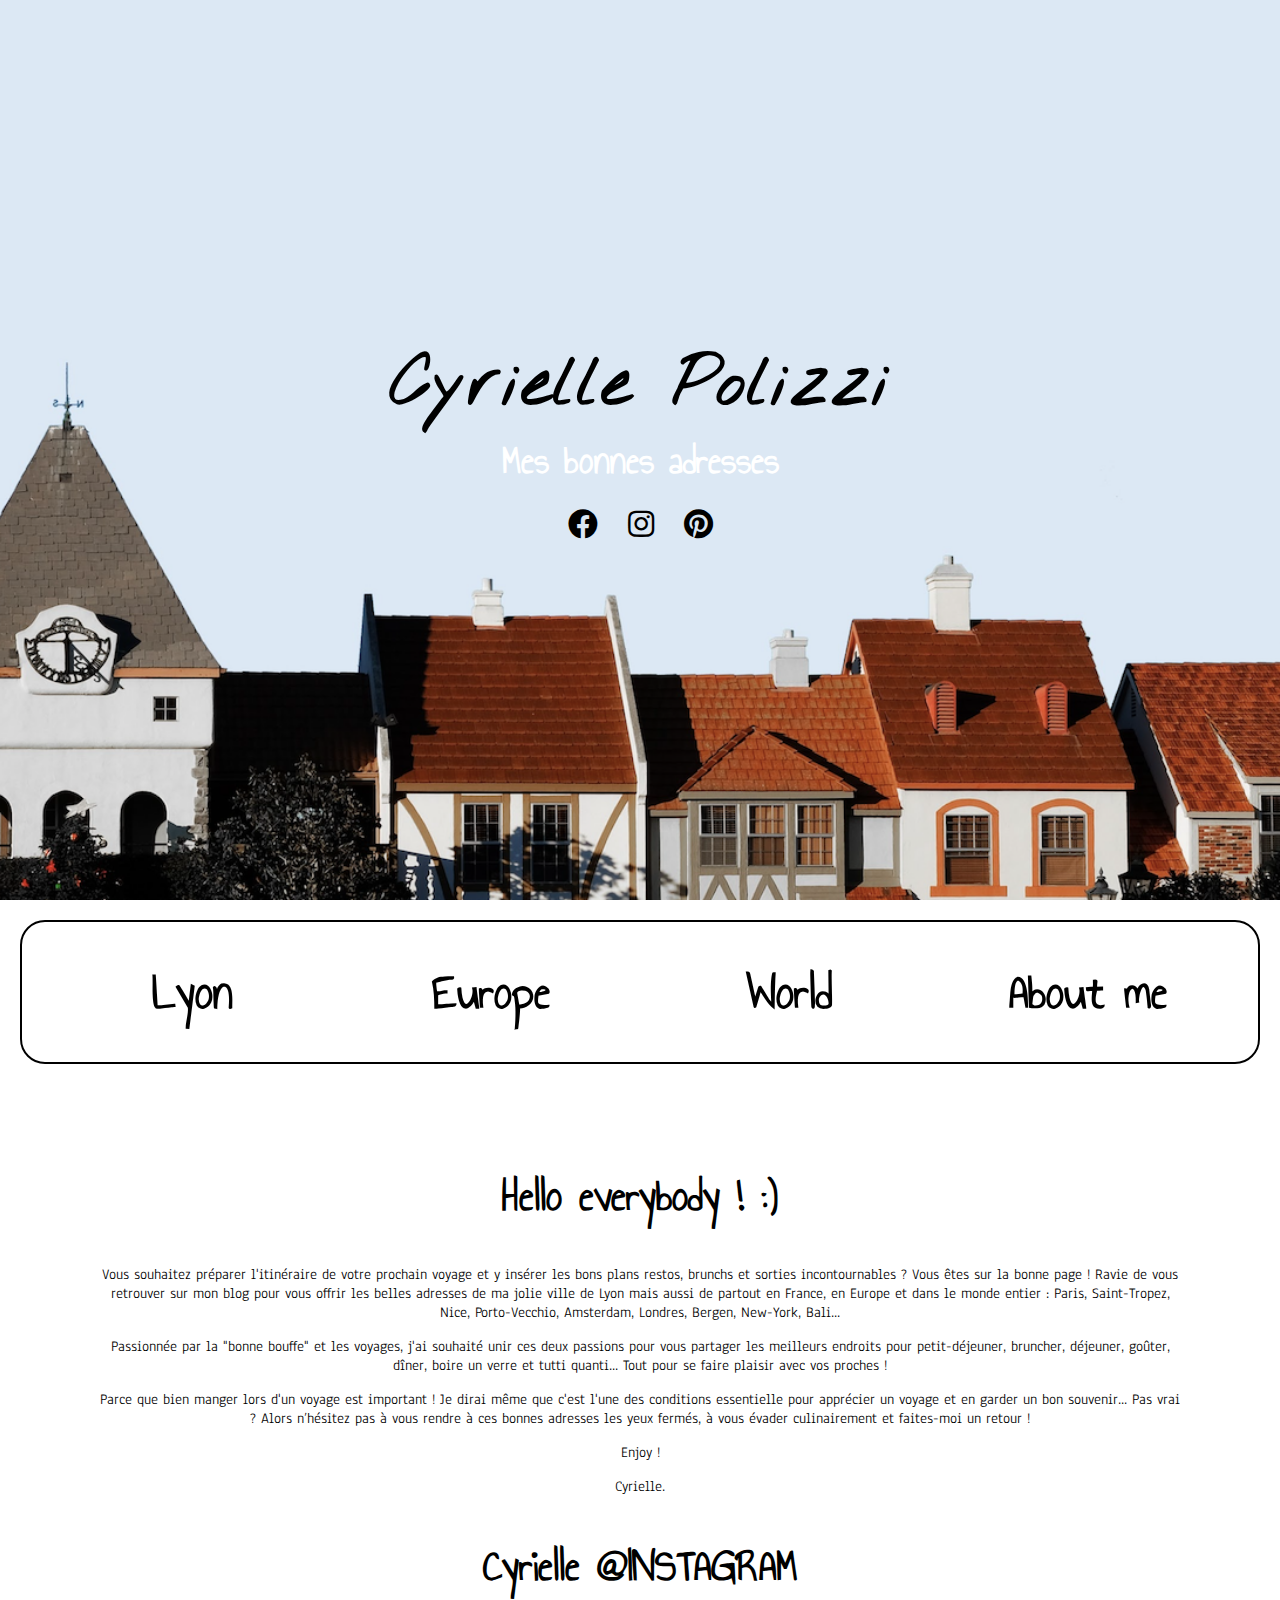
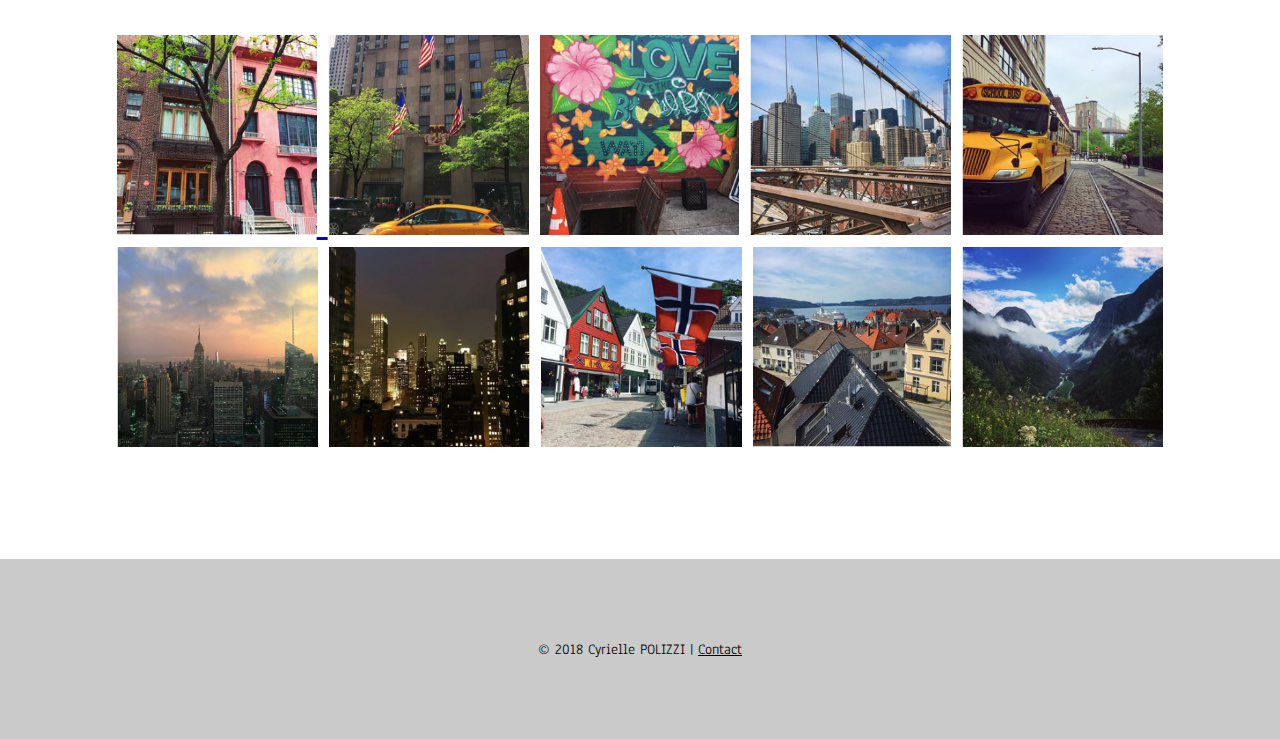
==== index.html @ 81c52be9 "Add files via upload" ====
<!Doctype html>
<html>
    <head> <!-- le head sert à y insérer tout ce qu'on ne verra pas sur la page .. --> 
        <meta charset="UTF-8"/> <!-- pour afficher les caractères spéciaux --> 
        <link rel="stylesheet" href="index.css"/> 
        <link href="https://use.fontawesome.com/releases/v5.0.8/css/all.css" rel="stylesheet">

        <!-- Global site tag (gtag.js) - Google Analytics -->
<script async src="https://www.googletagmanager.com/gtag/js?id=UA-120166343-1"></script>
<script>
  window.dataLayer = window.dataLayer || [];
  function gtag(){dataLayer.push(arguments);}
  gtag('js', new Date());

  gtag('config', 'UA-120166343-1');
</script>



    </head>
    <body>
        <header>
            <h1>Cyrielle Polizzi</h1>
            <h2> Mes bonnes adresses</h2>
            <div id="social">

                <a target="_blank"href="https://www.facebook.com/cyrielleplz"/> <i class="fab fa-facebook"></i> </a>
                <a target="_blank"href="https://www.instagram.com/cyrielleplz/"/> <i class="fab fa-instagram"></i> </a>
                <a target="_blank"href="https://www.pinterest.fr/cyriellepolizzi/"> <i class="fab fa-pinterest"></i> </a>

            </div>

        </header>
        <section id="menu">
            
            <a href="pages/lyon.html"> 
                <article id="article-1"> 
                    <h1>Lyon</h1>
                </article>
            </a> 

            <a href="pages/europe.html"> 
                <article id="article-2">
                    <h1>Europe</h1>
                </article>
            </a>
            
            <a href="pages/monde.html"> 
                <article id="article-3">
                    <h1>World</h1>
                </article>
            </a>

            <a href="pages/aboutme.html"> 
                <article id="article-3">
                    <h1>About me</h1>
                </article>
            </a>

        </section id="menu"> 

        <section id="home"> 

            <article> 

              <h2> Hello everybody ! :)  </h2>
            
                <p> Vous souhaitez préparer l'itinéraire de votre prochain voyage et y insérer les bons plans restos, 
                    brunchs et sorties incontournables ? Vous êtes sur la bonne page ! 
                    Ravie de vous retrouver sur mon blog pour vous offrir les belles adresses de ma jolie ville de Lyon mais 
                    aussi de partout en France, en Europe et dans le monde entier : Paris, Saint-Tropez, Nice, Porto-Vecchio, Amsterdam, Londres, Bergen, New-York, Bali... </p>
                    
                <p> Passionnée par la "bonne bouffe" et les voyages, j'ai souhaité unir ces deux passions pour vous partager les meilleurs endroits pour petit-déjeuner, 
                    bruncher, déjeuner, goûter, dîner, boire un verre et tutti quanti... Tout pour se faire plaisir avec vos proches ! </p>
                    
                <p> Parce que bien manger lors d'un voyage est important ! Je dirai même que c'est l'une des conditions essentielle pour apprécier un voyage et en garder un bon souvenir... Pas vrai ? 
                    Alors n’hésitez pas à vous rendre à ces bonnes adresses les yeux fermés, à vous évader culinairement et faites-moi un retour ! </p>
                    
                <p> Enjoy ! </p>
                    
                <p> Cyrielle.  </p>  
            
                
            <article> 
                <h2> Cyrielle @INSTAGRAM </h2>  
        
                <div class="carrousel"> 
                        <a href="https://www.instagram.com/p/BiseV_indc_KSxoRRmTLeZe2IT2j6Y9MolQw440/?taken-by=cyrielleplz"> 
                        <img src="img/insta1.png" alt="Insta"> </a>

                        <img src="img/insta2.png" alt="Insta">
                        <img src="img/insta3.png" alt="Insta">
                        <img src="img/insta4.png" alt="Insta">
                        <img src="img/insta5.png" alt="Insta">
                        <img src="img/insta6.png" alt="Insta">
                        <img src="img/insta7.png" alt="Insta">
                        <img src="img/insta8.png" alt="Insta">
                        <img src="img/insta9.png" alt="Insta">
                        <img src="img/insta10.png" alt="Insta">

                </div> 

            </article>

        </section id="home">

        <footer>
            <article> 
            <p> © 2018 Cyrielle POLIZZI | <a href="mailto: polizzicyrielle@gmail.com"> Contact </a></p>
            </article>
        </footer> 

    </body>
</html>
---- index.css ----
@import url('https://fonts.googleapis.com/css?family=Annie+Use+Your+Telescope|Nothing+You+Could+Do|Anaheim');

* {
    box-sizing: border-box;
}

html, body {
    height: 100%;
    margin: 0;
}

p { 
    font-family: 'Anaheim', sans-serif; 
    font-size: 15px; 
}

header {
    background-image: url("img/toit.png");
    height: 100%;
    background-position: center;
    background-repeat: no-repeat;
    background-size: cover; 
    display: flex;
    flex-direction: column;
    justify-content: center;
    align-items: center; 
    font-family: 'Nothing You Could Do', cursive;
}

header h1 {
    margin: 0;
    color: black;
    background-size: 40%;
    font-size: 70px;
    letter-spacing: 2px; 
    transition: all 0.3s cubic-bezier(1, 0, 0, 1); 
    animation: enter 2s ease-in-out; 
}

header h1:hover {
    color: white; 
}

header h2 {
    font-family: 'Annie Use Your Telescope', cursive;
    font-size: 40px;
    color: white;
    margin: 0;         
}


#social {
    display: flex;
    flex-direction: row;
    justify-content: center;
    align-items: center;  
}

header a {
    color: black;
    font-size: 30px;
    font-family: 'Annie Use Your Telescope', cursive;
    margin: 15px;
}

header a:hover {
    color: white;
}


/** SECTION **/ 

#menu {
    display: flex;
    flex-direction: row;
    flex-wrap: wrap;
    justify-content: center;
    align-items: center;
    background-color: white;
    min-height: 5%;
    margin: 20px;
    font-family: 'Annie Use Your Telescope', cursive;
    border: 2px double black;
    border-radius: 25px; 
}

#menu a {
    width: 24%; 
    color: white;
    font-family: 'Annie Use Your Telescope', cursive;
    margin: 1px;

}

#home {
    margin: 100px; 
}

#home article { 
    flex-direction: column;
    justify-content: center;
    font-family: 'Annie Use Your Telescope', cursive;
    font-size: 30px; 
    text-align: center;    
}

#menu article {
    width: 100%;  
    display: flex; 
    flex-direction: row;
    justify-content: center;
    align-items : center;
    background-repeat : no-repeat;
    background-position : right top;
    background-size : cover;
    cursor: pointer;
    transition: all 0.1s cubic-bezier(1,0,1,-0.02);
    font-size: 25px;
    color: black; 
} 

#menu article:hover {
    color: grey; 
    opacity:0,8;
}

footer {
    display: flex;
    flex-direction: row;
    flex-wrap: wrap;
    justify-content: center;
    align-items: center; 
    height: 10px;
    min-height: 20%;
    width: 100%;
    padding: 5px 10px; 
    font-family: 'Annie Use Your Telescope', cursive;
    background-color:rgb(202, 202, 202); 
}

footer a {
    color: black;
}

footer a:hover {
    color:grey;
}

img {
    height: 200px; 
}


/** RESPONSIVE **/ 
/* Mobile */ 
@media only screen and (max-width:600px) {
    #menu {
        flex-wrap: nowrap; 
        flex-direction: column;
    } 
    #menu a {
        width: 80%;
    }
}

/* Tablet */ 
@media screen and (min-width: 600px) and (max-width: 600px) {
    #menu a {
        width: 40%;
    }
}

/** Animations **/ 
@keyframes enter { 

    from {
        opacity: 0;
        transform: translateY(100px);
    } 
    to {
        opacity: 1;
        transform: translateY(0);
    }
}
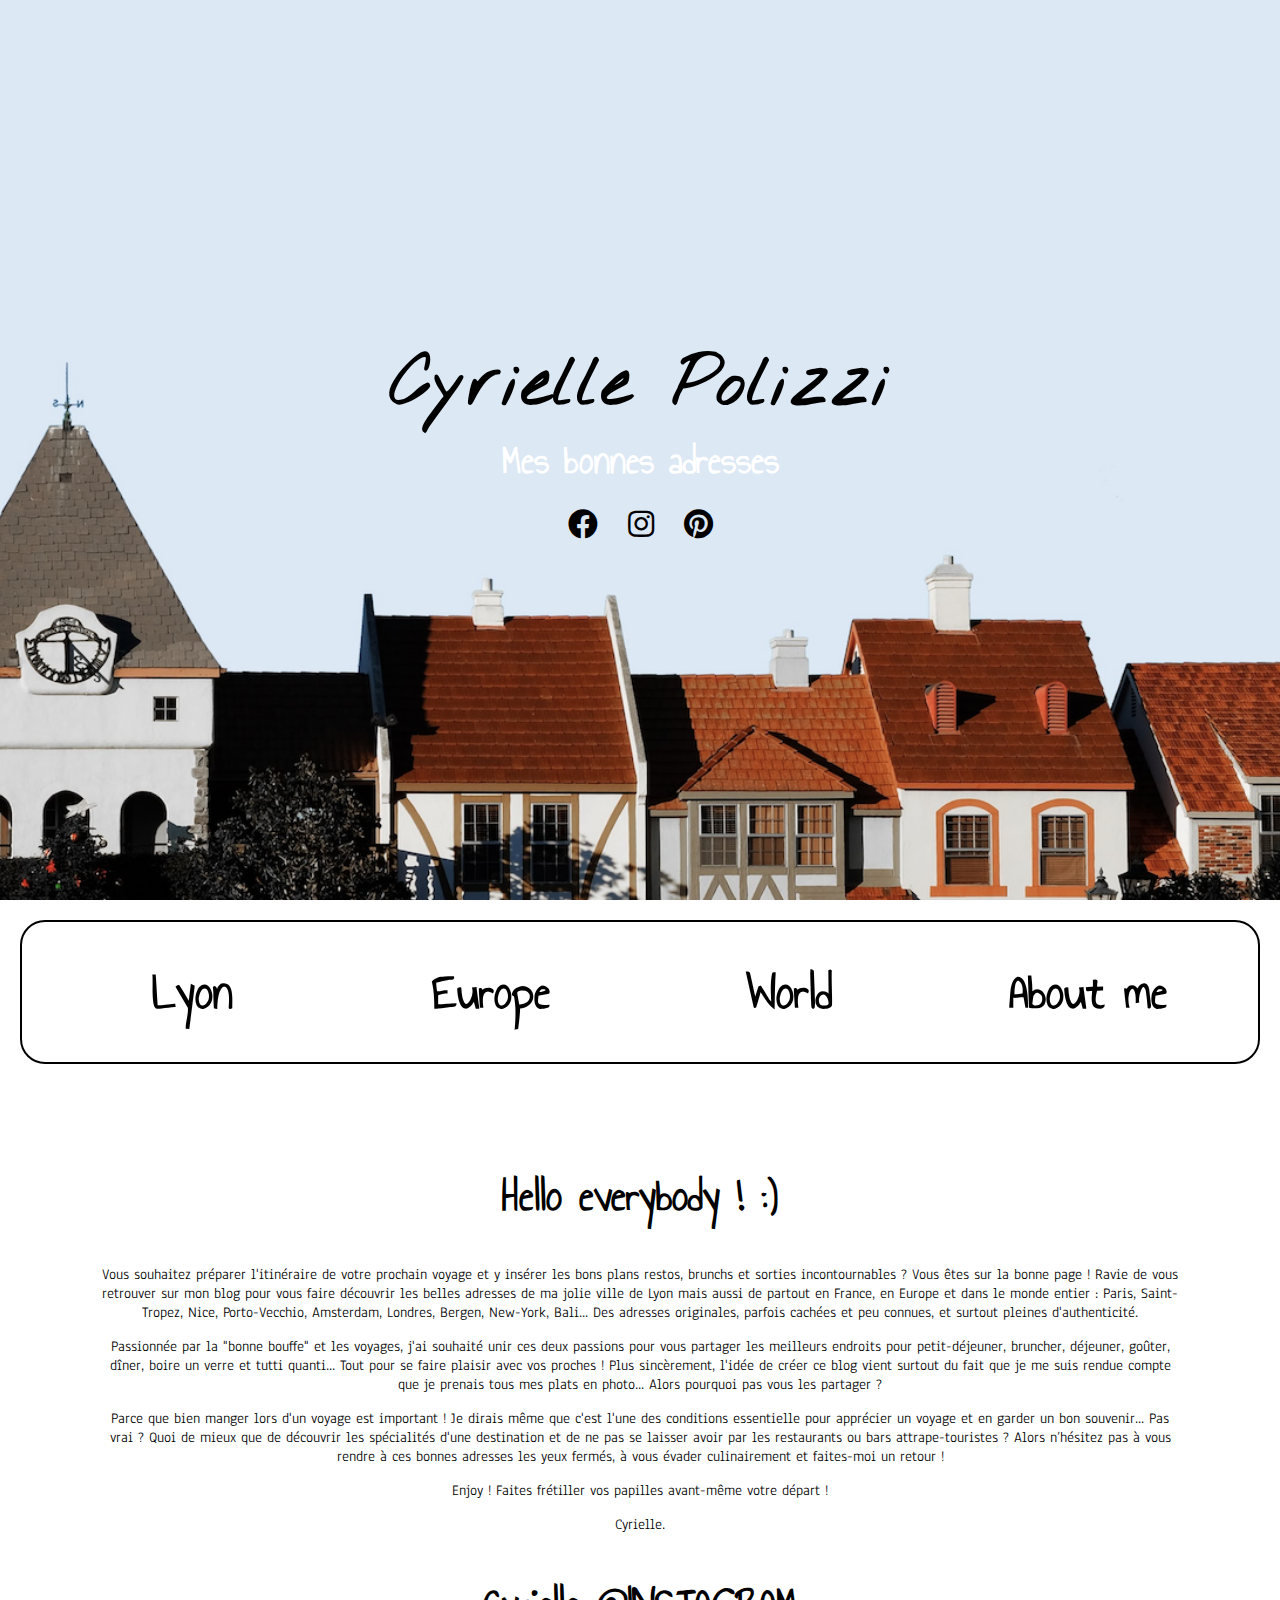
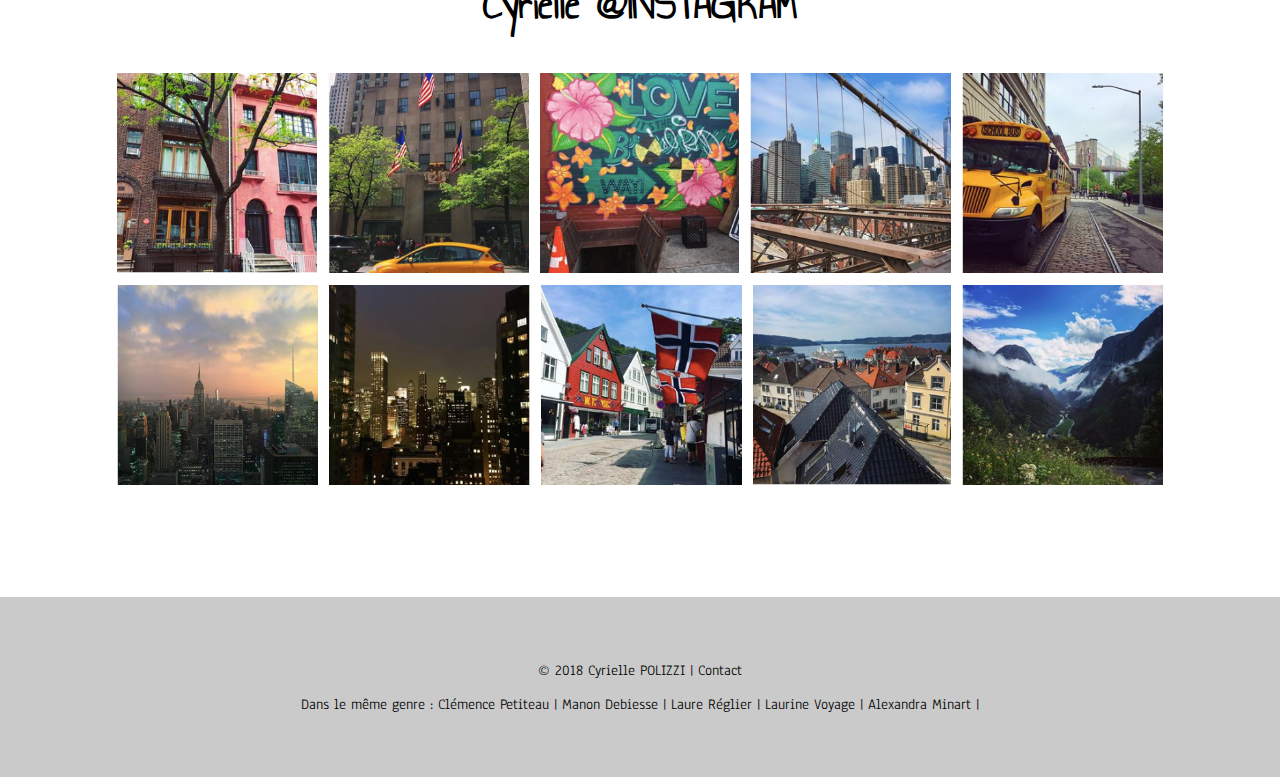
==== commit 437434ba: "Add files via upload" ====
--- a/index.html
+++ b/index.html
@@ -4,6 +4,7 @@
         <meta charset="UTF-8"/> <!-- pour afficher les caractères spéciaux --> 
         <link rel="stylesheet" href="index.css"/> 
         <link href="https://use.fontawesome.com/releases/v5.0.8/css/all.css" rel="stylesheet">
+
 
         <!-- Global site tag (gtag.js) - Google Analytics -->
 <script async src="https://www.googletagmanager.com/gtag/js?id=UA-120166343-1"></script>
@@ -15,8 +16,7 @@
   gtag('config', 'UA-120166343-1');
 </script>
 
-
-
+    
     </head>
     <body>
         <header>
@@ -67,16 +67,25 @@
             
                 <p> Vous souhaitez préparer l'itinéraire de votre prochain voyage et y insérer les bons plans restos, 
                     brunchs et sorties incontournables ? Vous êtes sur la bonne page ! 
-                    Ravie de vous retrouver sur mon blog pour vous offrir les belles adresses de ma jolie ville de Lyon mais 
-                    aussi de partout en France, en Europe et dans le monde entier : Paris, Saint-Tropez, Nice, Porto-Vecchio, Amsterdam, Londres, Bergen, New-York, Bali... </p>
+                    Ravie de vous retrouver sur mon blog pour vous faire découvrir les belles adresses de ma jolie ville
+                    de Lyon mais aussi de partout en France, en Europe et dans le monde entier : 
+                    Paris, Saint-Tropez, Nice, Porto-Vecchio, Amsterdam, Londres, Bergen, New-York, Bali... 
+                    Des adresses originales, parfois cachées et peu connues, et surtout pleines d'authenticité.  </p>
                     
-                <p> Passionnée par la "bonne bouffe" et les voyages, j'ai souhaité unir ces deux passions pour vous partager les meilleurs endroits pour petit-déjeuner, 
-                    bruncher, déjeuner, goûter, dîner, boire un verre et tutti quanti... Tout pour se faire plaisir avec vos proches ! </p>
+                <p> Passionnée par la "bonne bouffe" et les voyages, j'ai souhaité unir ces deux passions pour vous partager 
+                    les meilleurs endroits pour petit-déjeuner, bruncher, déjeuner, goûter, dîner, boire un verre 
+                    et tutti quanti... Tout pour se faire plaisir avec vos proches !
+                    Plus sincèrement, l'idée de créer ce blog vient surtout du fait que je me suis rendue compte que 
+                    je prenais tous mes plats en photo... Alors pourquoi pas vous les partager ? </p>
                     
-                <p> Parce que bien manger lors d'un voyage est important ! Je dirai même que c'est l'une des conditions essentielle pour apprécier un voyage et en garder un bon souvenir... Pas vrai ? 
-                    Alors n’hésitez pas à vous rendre à ces bonnes adresses les yeux fermés, à vous évader culinairement et faites-moi un retour ! </p>
+                <p> Parce que bien manger lors d'un voyage est important ! Je dirais même que c'est l'une des conditions 
+                    essentielle pour apprécier un voyage et en garder un bon souvenir... Pas vrai ? 
+                    Quoi de mieux que de découvrir les spécialités d'une destination et de ne pas se laisser avoir 
+                    par les restaurants ou bars attrape-touristes ? 
+                    Alors n’hésitez pas à vous rendre à ces bonnes adresses les yeux fermés, 
+                    à vous évader culinairement et faites-moi un retour ! </p>
                     
-                <p> Enjoy ! </p>
+                <p> Enjoy ! Faites frétiller vos papilles avant-même votre départ !</p>
                     
                 <p> Cyrielle.  </p>  
             
@@ -85,18 +94,35 @@
                 <h2> Cyrielle @INSTAGRAM </h2>  
         
                 <div class="carrousel"> 
-                        <a href="https://www.instagram.com/p/BiseV_indc_KSxoRRmTLeZe2IT2j6Y9MolQw440/?taken-by=cyrielleplz"> 
+                        <a target="_blank"href="https://www.instagram.com/p/BiseV_indc_KSxoRRmTLeZe2IT2j6Y9MolQw440/?taken-by=cyrielleplz"> 
                         <img src="img/insta1.png" alt="Insta"> </a>
 
-                        <img src="img/insta2.png" alt="Insta">
-                        <img src="img/insta3.png" alt="Insta">
-                        <img src="img/insta4.png" alt="Insta">
-                        <img src="img/insta5.png" alt="Insta">
-                        <img src="img/insta6.png" alt="Insta">
-                        <img src="img/insta7.png" alt="Insta">
-                        <img src="img/insta8.png" alt="Insta">
-                        <img src="img/insta9.png" alt="Insta">
-                        <img src="img/insta10.png" alt="Insta">
+                        <a target="_blank"href="https://www.instagram.com/p/BisfIeCnnkcqU6HeiBaeSHTLSyFHEbTNui9cZ00/?taken-by=cyrielleplz">
+                        <img src="img/insta2.png" alt="Insta"> </a>
+
+                        <a target="_blank"href="https://www.instagram.com/p/Bi6n1uFHHeIgGwARmEENVJuWEKsW2eb9hfxO2M0/?taken-by=cyrielleplz">
+                        <img src="img/insta3.png" alt="Insta"> </a> 
+
+                        <a target="_blank"href="https://www.instagram.com/p/Bi6niIan9uWGmYkOb9yTRZlmjUdcPAGIh6-hTk0/?taken-by=cyrielleplz">
+                        <img src="img/insta4.png" alt="Insta"> </a>
+
+                        <a target="_blank"href="https://www.instagram.com/p/BiyKAq5nj-6SFJtxsFxShQJF799vXFFPVDQLSA0/?taken-by=cyrielleplz">
+                        <img src="img/insta5.png" alt="Insta"> </a> 
+
+                        <a target="_blank"href="https://www.instagram.com/p/Bi1vzknHJpWsMcxQ4XT-GKEr8VVA7AtVLus5Z40/?taken-by=cyrielleplz">
+                        <img src="img/insta6.png" alt="Insta"> </a>
+
+                        <a target="_blank"href="https://www.instagram.com/p/Bin3enHHrv0i4wS7EKNkUg2ZiHq_QE7UmS-A_Y0/?taken-by=cyrielleplz">
+                        <img src="img/insta7.png" alt="Insta"> </a>
+
+                        <a target="_blank"href="https://www.instagram.com/p/BWxnV0cD9ZFYX-_iY786FsgOS4qUBUb6zFts9M0/?taken-by=cyrielleplz"> 
+                        <img src="img/insta8.png" alt="Insta"> </a>
+
+                        <a target="_blank"href="https://www.instagram.com/p/BWz6DqLjQruuQIJ67is_gbffB03N63cQEhBhQ40/?taken-by=cyrielleplz">
+                        <img src="img/insta9.png" alt="Insta"> </a> 
+
+                        <a target="_blank"href="https://www.instagram.com/p/BXFQfoUA2j-KM9d-E3XsCxpeUK3sFa_iEmjCwI0/?taken-by=cyrielleplz">
+                        <img src="img/insta10.png" alt="Insta"> </a> 
 
                 </div> 
 
@@ -107,6 +133,14 @@
         <footer>
             <article> 
             <p> © 2018 Cyrielle POLIZZI | <a href="mailto: polizzicyrielle@gmail.com"> Contact </a></p>
+            
+            <p> Dans le même genre :
+                    <a target="_blank"href="https://clemence-petiteau-esdes.github.io/"> Clémence Petiteau</a> |
+                    <a target="_blank"href="https://debiesse-manon-esdes.github.io/"> Manon Debiesse</a> |
+                    <a target="_blank"href="https://esdes-reglier-laure.github.io/"> Laure Réglier</a> |
+                    <a target="_blank"href="https://laurinevoyage.github.io/esdes.github.io/"> Laurine Voyage</a> |
+                    <a target="_blank"href="https://alexandra-minart-esdes.github.io/"> Alexandra Minart</a> |
+            </p>
             </article>
         </footer> 
 
--- a/index.css
+++ b/index.css
@@ -7,6 +7,11 @@
 html, body {
     height: 100%;
     margin: 0;
+}
+
+a {
+    text-decoration: none;
+    color: inherit; 
 }
 
 p { 
@@ -134,8 +139,9 @@
     min-height: 20%;
     width: 100%;
     padding: 5px 10px; 
-    font-family: 'Annie Use Your Telescope', cursive;
+    font-family: 'Anaheim', cursive;
     background-color:rgb(202, 202, 202); 
+    text-align: center; 
 }
 
 footer a {
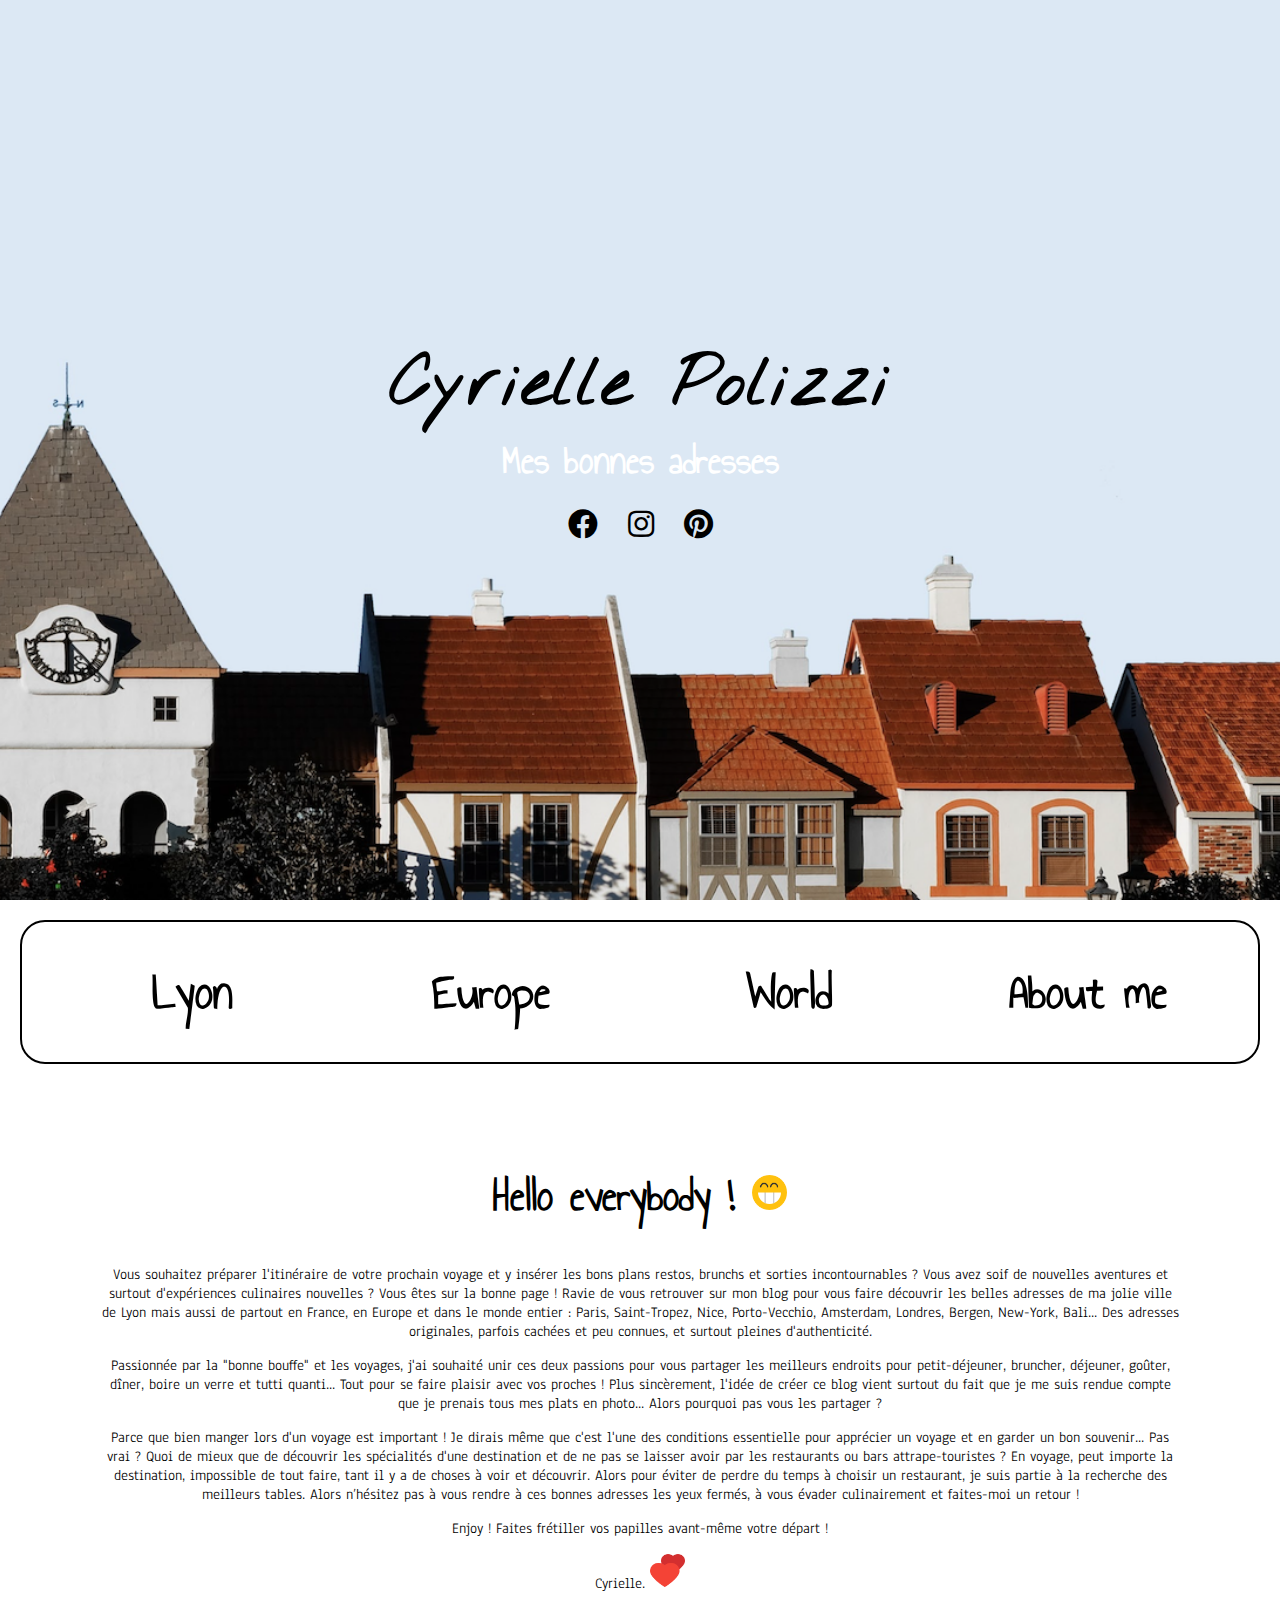
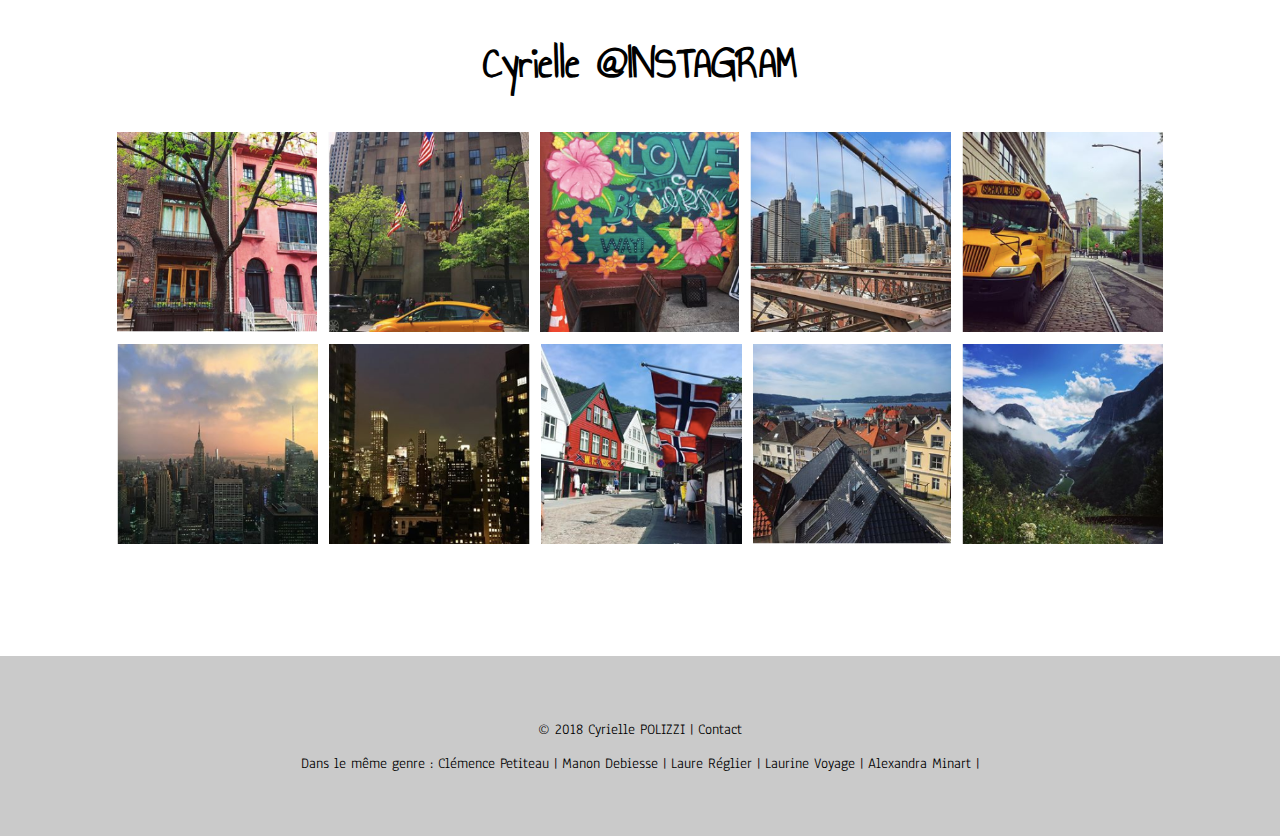
==== commit 45aa5ef9: "Add files via upload" ====
--- a/index.html
+++ b/index.html
@@ -63,15 +63,18 @@
 
             <article> 
 
-              <h2> Hello everybody ! :)  </h2>
+              <h2>  Hello everybody ! <img id="happy" src="icones/happy.png" alt="happy">   </h2>
             
                 <p> Vous souhaitez préparer l'itinéraire de votre prochain voyage et y insérer les bons plans restos, 
-                    brunchs et sorties incontournables ? Vous êtes sur la bonne page ! 
+                    brunchs et sorties incontournables ? Vous avez soif de nouvelles aventures et surtout d'expériences culinaires nouvelles ? 
+                    
+                    Vous êtes sur la bonne page ! 
+
                     Ravie de vous retrouver sur mon blog pour vous faire découvrir les belles adresses de ma jolie ville
                     de Lyon mais aussi de partout en France, en Europe et dans le monde entier : 
                     Paris, Saint-Tropez, Nice, Porto-Vecchio, Amsterdam, Londres, Bergen, New-York, Bali... 
-                    Des adresses originales, parfois cachées et peu connues, et surtout pleines d'authenticité.  </p>
-                    
+                    Des adresses originales, parfois cachées et peu connues, et surtout pleines d'authenticité. </p>
+
                 <p> Passionnée par la "bonne bouffe" et les voyages, j'ai souhaité unir ces deux passions pour vous partager 
                     les meilleurs endroits pour petit-déjeuner, bruncher, déjeuner, goûter, dîner, boire un verre 
                     et tutti quanti... Tout pour se faire plaisir avec vos proches !
@@ -82,13 +85,14 @@
                     essentielle pour apprécier un voyage et en garder un bon souvenir... Pas vrai ? 
                     Quoi de mieux que de découvrir les spécialités d'une destination et de ne pas se laisser avoir 
                     par les restaurants ou bars attrape-touristes ? 
+                    En voyage, peut importe la destination, impossible de tout faire, tant il y a de choses à voir et découvrir. 
+                    Alors pour éviter de perdre du temps à choisir un restaurant, je suis partie à la recherche des meilleurs tables. 
                     Alors n’hésitez pas à vous rendre à ces bonnes adresses les yeux fermés, 
                     à vous évader culinairement et faites-moi un retour ! </p>
                     
                 <p> Enjoy ! Faites frétiller vos papilles avant-même votre départ !</p>
                     
-                <p> Cyrielle.  </p>  
-            
+                <p> Cyrielle. <img id="happy" src="icones/heart.png" alt="heart"></p>  
                 
             <article> 
                 <h2> Cyrielle @INSTAGRAM </h2>  
--- a/index.css
+++ b/index.css
@@ -156,6 +156,9 @@
     height: 200px; 
 }
 
+#happy {
+    height: 35px; 
+}
 
 /** RESPONSIVE **/ 
 /* Mobile */ 
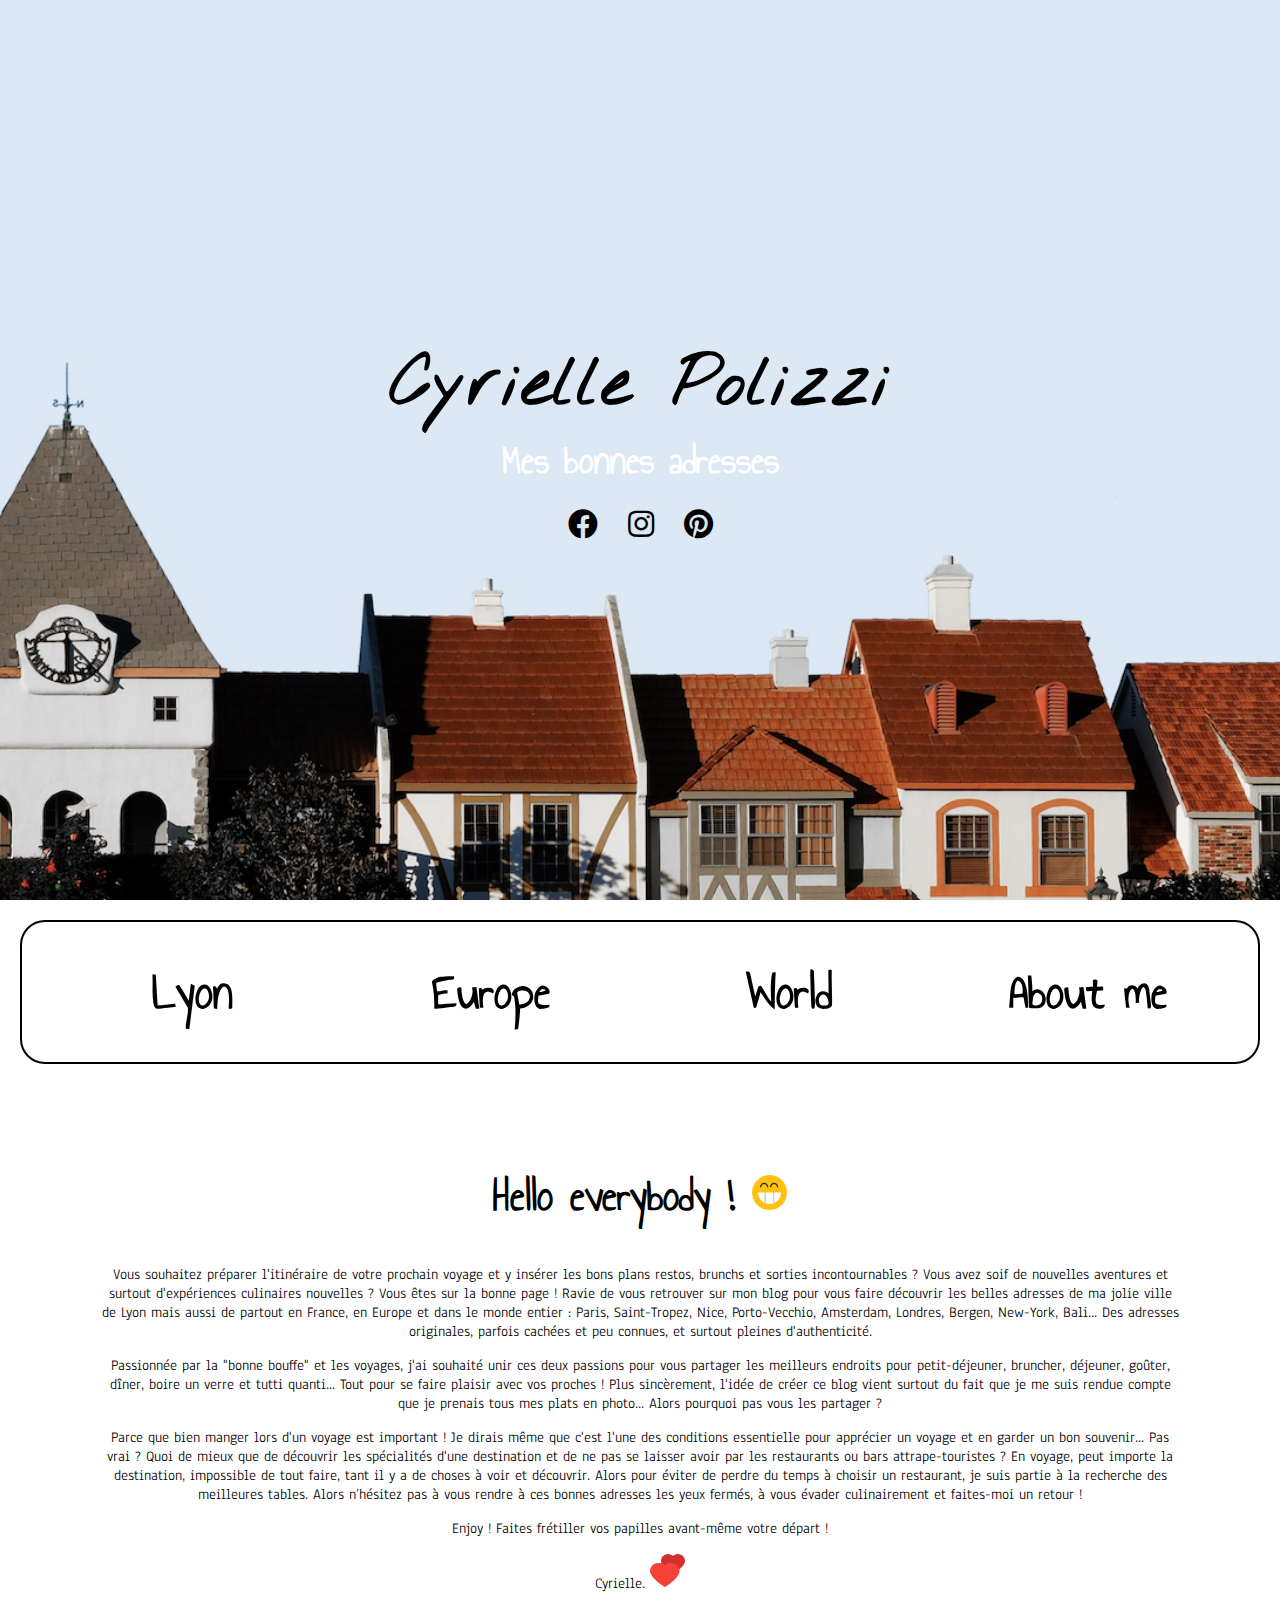
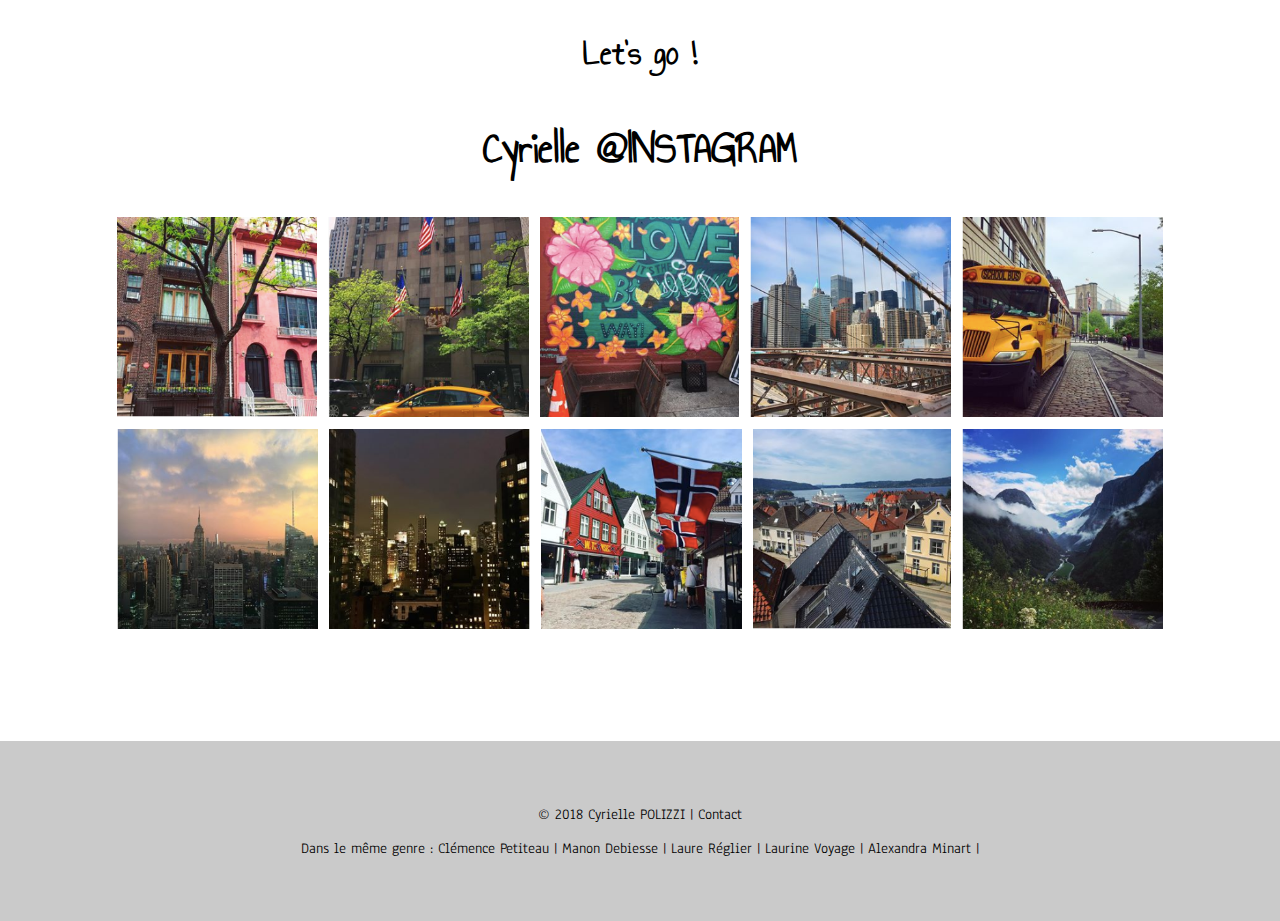
==== commit 62302138: "Add files via upload" ====
--- a/index.html
+++ b/index.html
@@ -1,5 +1,6 @@
 <!Doctype html>
 <html>
+
     <head> <!-- le head sert à y insérer tout ce qu'on ne verra pas sur la page .. --> 
         <meta charset="UTF-8"/> <!-- pour afficher les caractères spéciaux --> 
         <link rel="stylesheet" href="index.css"/> 
@@ -16,7 +17,7 @@
   gtag('config', 'UA-120166343-1');
 </script>
 
-    
+<title> Cyrielle Polizzi - Mes bonnes adresses </title>
     </head>
     <body>
         <header>
@@ -24,9 +25,9 @@
             <h2> Mes bonnes adresses</h2>
             <div id="social">
 
-                <a target="_blank"href="https://www.facebook.com/cyrielleplz"/> <i class="fab fa-facebook"></i> </a>
-                <a target="_blank"href="https://www.instagram.com/cyrielleplz/"/> <i class="fab fa-instagram"></i> </a>
-                <a target="_blank"href="https://www.pinterest.fr/cyriellepolizzi/"> <i class="fab fa-pinterest"></i> </a>
+                <a target="_blank" href="https://www.facebook.com/cyrielleplz/"> <i class="fab fa-facebook"></i> </a>
+                <a target="_blank" href="https://www.instagram.com/cyrielleplz/"> <i class="fab fa-instagram"></i> </a>
+                <a target="_blank" href="https://www.pinterest.fr/cyriellepolizzi/"> <i class="fab fa-pinterest"></i> </a>
 
             </div>
 
@@ -52,12 +53,12 @@
             </a>
 
             <a href="pages/aboutme.html"> 
-                <article id="article-3">
+                <article id="article-4">
                     <h1>About me</h1>
                 </article>
             </a>
 
-        </section id="menu"> 
+        </section>
 
         <section id="home"> 
 
@@ -86,64 +87,74 @@
                     Quoi de mieux que de découvrir les spécialités d'une destination et de ne pas se laisser avoir 
                     par les restaurants ou bars attrape-touristes ? 
                     En voyage, peut importe la destination, impossible de tout faire, tant il y a de choses à voir et découvrir. 
-                    Alors pour éviter de perdre du temps à choisir un restaurant, je suis partie à la recherche des meilleurs tables. 
+                    Alors pour éviter de perdre du temps à choisir un restaurant, je suis partie à la recherche des meilleures tables. 
                     Alors n’hésitez pas à vous rendre à ces bonnes adresses les yeux fermés, 
                     à vous évader culinairement et faites-moi un retour ! </p>
                     
                 <p> Enjoy ! Faites frétiller vos papilles avant-même votre départ !</p>
                     
                 <p> Cyrielle. <img id="happy" src="icones/heart.png" alt="heart"></p>  
+
+                </article>
+
+                <a href="pages/lyon.html"> 
+                    <article id="article-2">
+                        <h3>Let's go !</h3>
+                    </article>
+                </a>
+                
                 
             <article> 
                 <h2> Cyrielle @INSTAGRAM </h2>  
         
                 <div class="carrousel"> 
-                        <a target="_blank"href="https://www.instagram.com/p/BiseV_indc_KSxoRRmTLeZe2IT2j6Y9MolQw440/?taken-by=cyrielleplz"> 
+                        <a target="_blank" href="https://www.instagram.com/p/BiseV_indc_KSxoRRmTLeZe2IT2j6Y9MolQw440/?taken-by=cyrielleplz"> 
                         <img src="img/insta1.png" alt="Insta"> </a>
 
-                        <a target="_blank"href="https://www.instagram.com/p/BisfIeCnnkcqU6HeiBaeSHTLSyFHEbTNui9cZ00/?taken-by=cyrielleplz">
+                        <a target="_blank" href="https://www.instagram.com/p/BisfIeCnnkcqU6HeiBaeSHTLSyFHEbTNui9cZ00/?taken-by=cyrielleplz">
                         <img src="img/insta2.png" alt="Insta"> </a>
 
-                        <a target="_blank"href="https://www.instagram.com/p/Bi6n1uFHHeIgGwARmEENVJuWEKsW2eb9hfxO2M0/?taken-by=cyrielleplz">
+                        <a target="_blank" href="https://www.instagram.com/p/Bi6n1uFHHeIgGwARmEENVJuWEKsW2eb9hfxO2M0/?taken-by=cyrielleplz">
                         <img src="img/insta3.png" alt="Insta"> </a> 
 
-                        <a target="_blank"href="https://www.instagram.com/p/Bi6niIan9uWGmYkOb9yTRZlmjUdcPAGIh6-hTk0/?taken-by=cyrielleplz">
+                        <a target="_blank" href="https://www.instagram.com/p/Bi6niIan9uWGmYkOb9yTRZlmjUdcPAGIh6-hTk0/?taken-by=cyrielleplz">
                         <img src="img/insta4.png" alt="Insta"> </a>
 
-                        <a target="_blank"href="https://www.instagram.com/p/BiyKAq5nj-6SFJtxsFxShQJF799vXFFPVDQLSA0/?taken-by=cyrielleplz">
+                        <a target="_blank" href="https://www.instagram.com/p/BiyKAq5nj-6SFJtxsFxShQJF799vXFFPVDQLSA0/?taken-by=cyrielleplz">
                         <img src="img/insta5.png" alt="Insta"> </a> 
 
-                        <a target="_blank"href="https://www.instagram.com/p/Bi1vzknHJpWsMcxQ4XT-GKEr8VVA7AtVLus5Z40/?taken-by=cyrielleplz">
+                        <a target="_blank" href="https://www.instagram.com/p/Bi1vzknHJpWsMcxQ4XT-GKEr8VVA7AtVLus5Z40/?taken-by=cyrielleplz">
                         <img src="img/insta6.png" alt="Insta"> </a>
 
-                        <a target="_blank"href="https://www.instagram.com/p/Bin3enHHrv0i4wS7EKNkUg2ZiHq_QE7UmS-A_Y0/?taken-by=cyrielleplz">
+                        <a target="_blank" href="https://www.instagram.com/p/Bin3enHHrv0i4wS7EKNkUg2ZiHq_QE7UmS-A_Y0/?taken-by=cyrielleplz">
                         <img src="img/insta7.png" alt="Insta"> </a>
 
-                        <a target="_blank"href="https://www.instagram.com/p/BWxnV0cD9ZFYX-_iY786FsgOS4qUBUb6zFts9M0/?taken-by=cyrielleplz"> 
+                        <a target="_blank" href="https://www.instagram.com/p/BWxnV0cD9ZFYX-_iY786FsgOS4qUBUb6zFts9M0/?taken-by=cyrielleplz"> 
                         <img src="img/insta8.png" alt="Insta"> </a>
 
-                        <a target="_blank"href="https://www.instagram.com/p/BWz6DqLjQruuQIJ67is_gbffB03N63cQEhBhQ40/?taken-by=cyrielleplz">
+                        <a target="_blank" href="https://www.instagram.com/p/BWz6DqLjQruuQIJ67is_gbffB03N63cQEhBhQ40/?taken-by=cyrielleplz">
                         <img src="img/insta9.png" alt="Insta"> </a> 
 
-                        <a target="_blank"href="https://www.instagram.com/p/BXFQfoUA2j-KM9d-E3XsCxpeUK3sFa_iEmjCwI0/?taken-by=cyrielleplz">
+                        <a target="_blank" href="https://www.instagram.com/p/BXFQfoUA2j-KM9d-E3XsCxpeUK3sFa_iEmjCwI0/?taken-by=cyrielleplz">
                         <img src="img/insta10.png" alt="Insta"> </a> 
 
                 </div> 
 
             </article>
 
-        </section id="home">
+        </section>
 
         <footer>
+
             <article> 
             <p> © 2018 Cyrielle POLIZZI | <a href="mailto: polizzicyrielle@gmail.com"> Contact </a></p>
             
             <p> Dans le même genre :
-                    <a target="_blank"href="https://clemence-petiteau-esdes.github.io/"> Clémence Petiteau</a> |
-                    <a target="_blank"href="https://debiesse-manon-esdes.github.io/"> Manon Debiesse</a> |
-                    <a target="_blank"href="https://esdes-reglier-laure.github.io/"> Laure Réglier</a> |
-                    <a target="_blank"href="https://laurinevoyage.github.io/esdes.github.io/"> Laurine Voyage</a> |
-                    <a target="_blank"href="https://alexandra-minart-esdes.github.io/"> Alexandra Minart</a> |
+                    <a target="_blank" href="https://clemence-petiteau-esdes.github.io/"> Clémence Petiteau</a> |
+                    <a target="_blank" href="https://debiesse-manon-esdes.github.io/"> Manon Debiesse</a> |
+                    <a target="_blank" href="https://esdes-reglier-laure.github.io/"> Laure Réglier</a> |
+                    <a target="_blank" href="https://laurinevoyage.github.io/esdes.github.io/"> Laurine Voyage</a> |
+                    <a target="_blank" href="https://alexandra-minart-esdes.github.io/"> Alexandra Minart</a> |
             </p>
             </article>
         </footer> 
--- a/index.css
+++ b/index.css
@@ -51,6 +51,10 @@
     font-size: 40px;
     color: white;
     margin: 0;         
+}
+
+header h3 { 
+    animation: go 2s ease-in-out; 
 }
 
 
@@ -190,4 +194,14 @@
         opacity: 1;
         transform: translateY(0);
     }
+}
+
+
+@keyframes go {
+    from {font-size: 15px;
+    }
+
+    to {font-size: 50px;
+    }
+
 }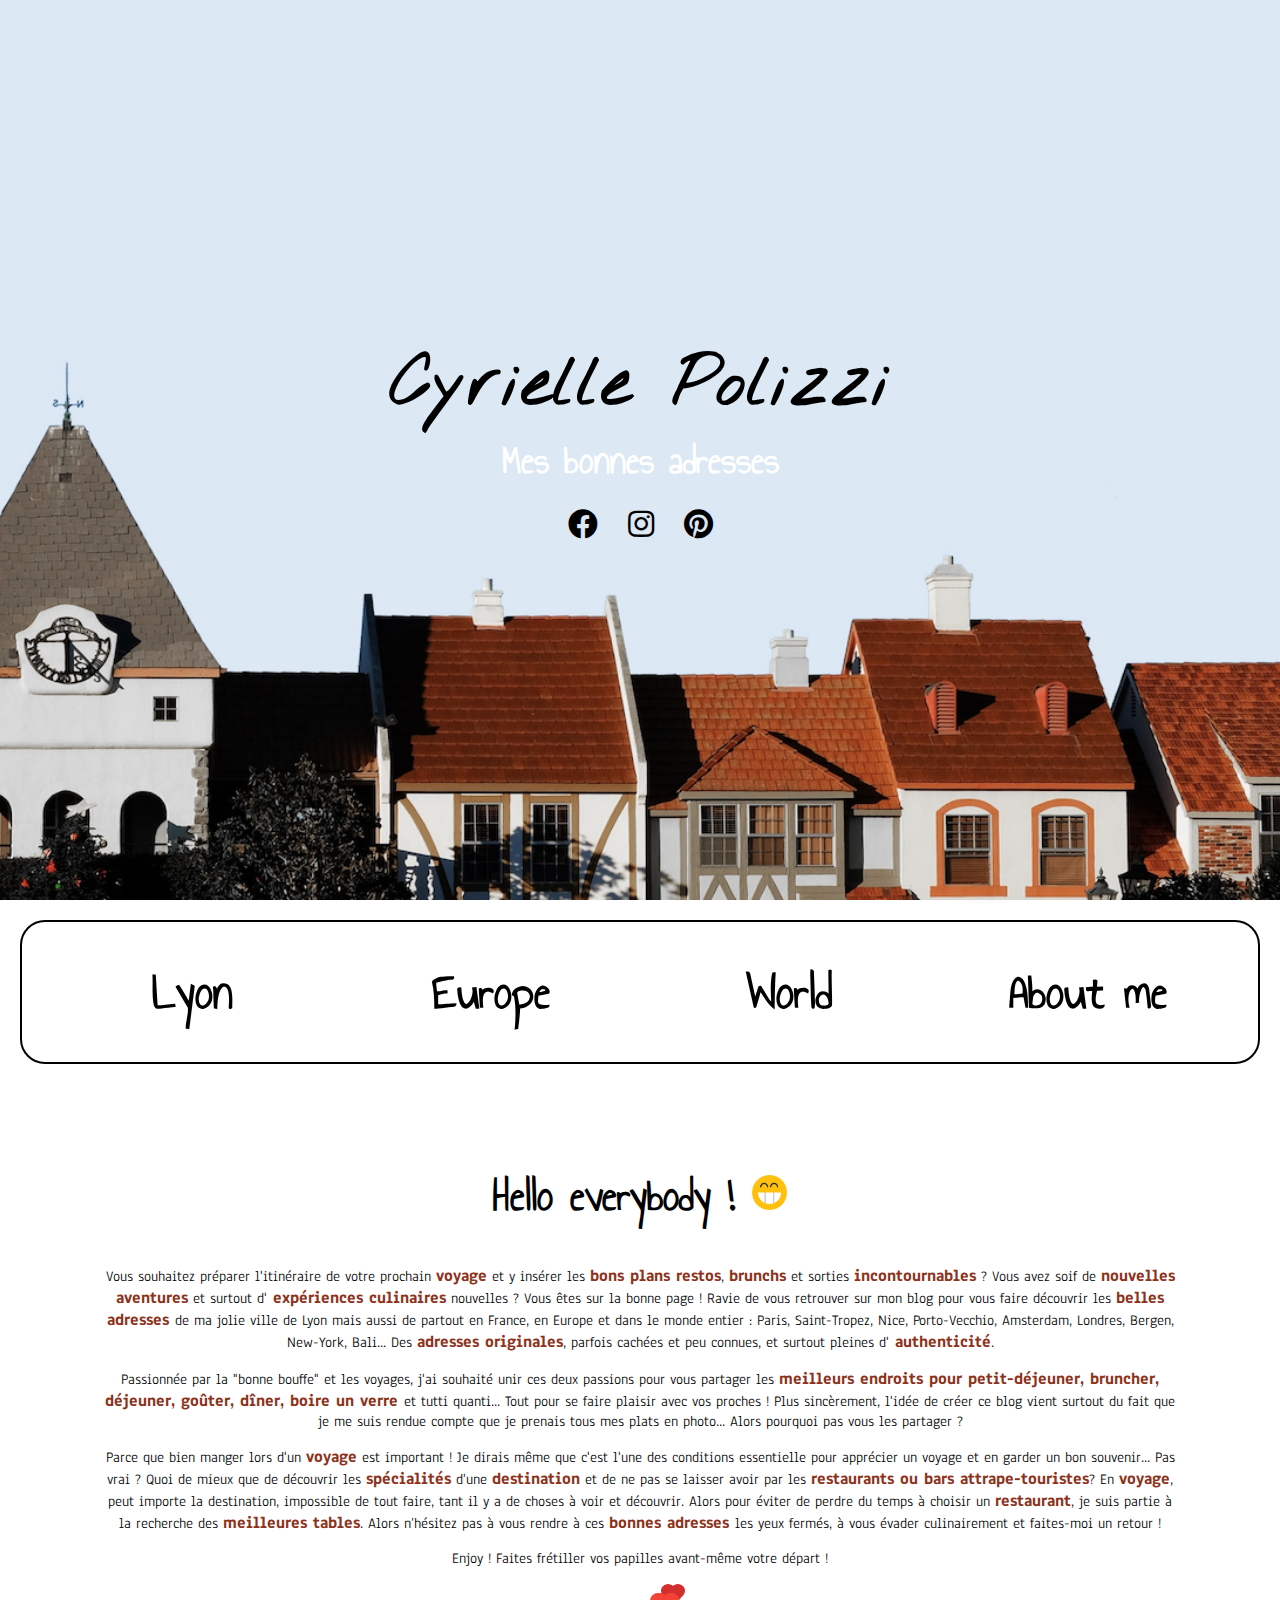
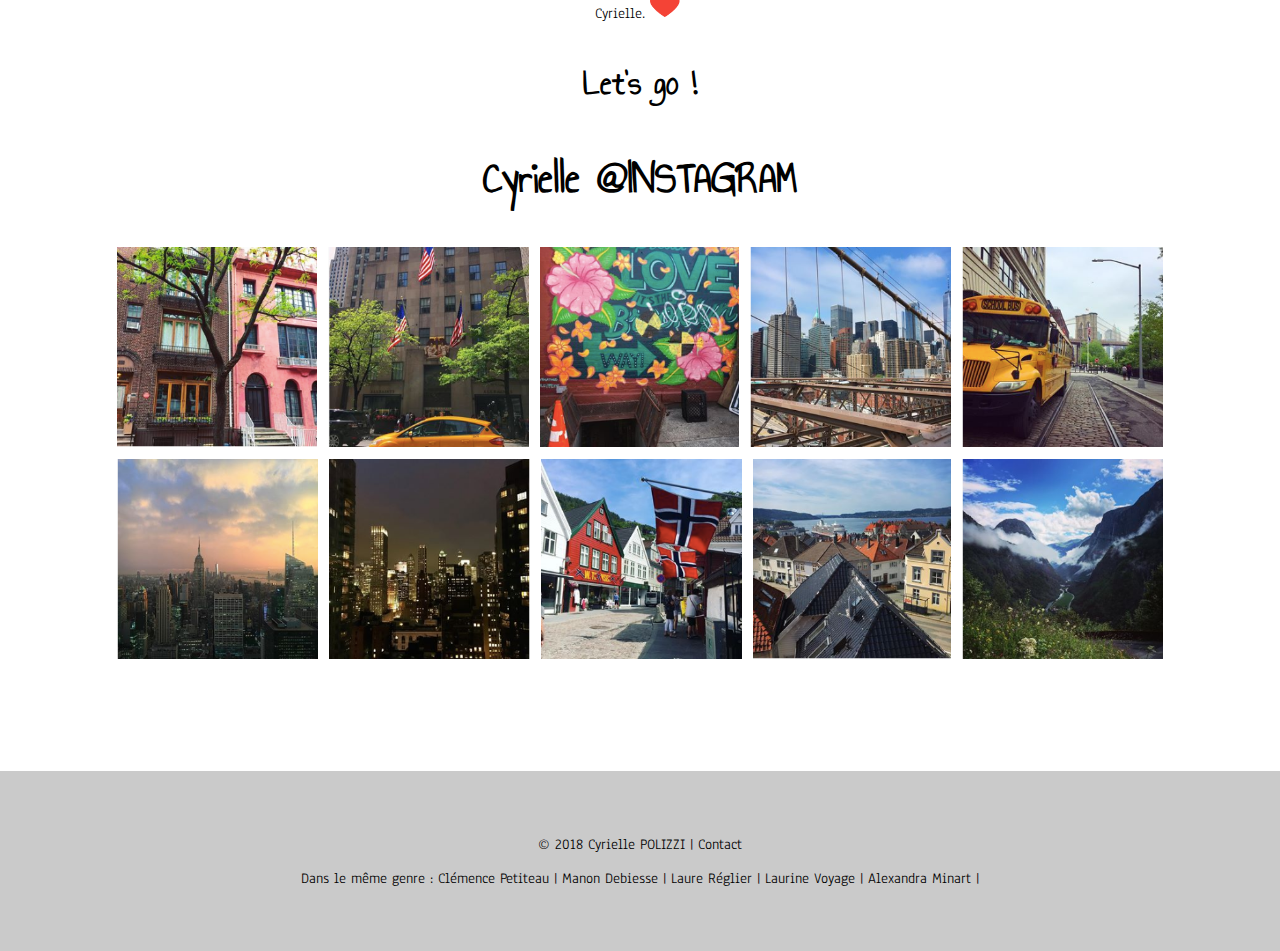
==== commit 95ce0573: "Add files via upload" ====
--- a/index.html
+++ b/index.html
@@ -1,163 +1,175 @@
 <!Doctype html>
 <html>
 
-    <head> <!-- le head sert à y insérer tout ce qu'on ne verra pas sur la page .. --> 
-        <meta charset="UTF-8"/> <!-- pour afficher les caractères spéciaux --> 
-        <link rel="stylesheet" href="index.css"/> 
-        <link href="https://use.fontawesome.com/releases/v5.0.8/css/all.css" rel="stylesheet">
+<head>
+    <!-- le head sert à y insérer tout ce qu'on ne verra pas sur la page .. -->
+    <meta charset="UTF-8" />
+    <!-- pour afficher les caractères spéciaux -->
+    <link rel="stylesheet" href="index.css" />
+    <link href="https://use.fontawesome.com/releases/v5.0.8/css/all.css" rel="stylesheet">
 
 
-        <!-- Global site tag (gtag.js) - Google Analytics -->
-<script async src="https://www.googletagmanager.com/gtag/js?id=UA-120166343-1"></script>
-<script>
-  window.dataLayer = window.dataLayer || [];
-  function gtag(){dataLayer.push(arguments);}
-  gtag('js', new Date());
+    <!-- Global site tag (gtag.js) - Google Analytics -->
+    <script async src="https://www.googletagmanager.com/gtag/js?id=UA-120166343-1"></script>
+    <script>
+        window.dataLayer = window.dataLayer || [];
+        function gtag() { dataLayer.push(arguments); }
+        gtag('js', new Date());
 
-  gtag('config', 'UA-120166343-1');
-</script>
+        gtag('config', 'UA-120166343-1');
+    </script>
 
-<title> Cyrielle Polizzi - Mes bonnes adresses </title>
-    </head>
-    <body>
-        <header>
-            <h1>Cyrielle Polizzi</h1>
-            <h2> Mes bonnes adresses</h2>
-            <div id="social">
+    <title> Cyrielle Polizzi - Mes bonnes adresses </title>
 
-                <a target="_blank" href="https://www.facebook.com/cyrielleplz/"> <i class="fab fa-facebook"></i> </a>
-                <a target="_blank" href="https://www.instagram.com/cyrielleplz/"> <i class="fab fa-instagram"></i> </a>
-                <a target="_blank" href="https://www.pinterest.fr/cyriellepolizzi/"> <i class="fab fa-pinterest"></i> </a>
+</head>
+
+<body>
+    <header>
+        <h1>Cyrielle Polizzi</h1>
+        <h2> Mes bonnes adresses</h2>
+        <div id="social">
+
+            <a target="_blank" href="https://www.facebook.com/cyrielleplz/">
+                <i class="fab fa-facebook"></i>
+            </a>
+            <a target="_blank" href="https://www.instagram.com/cyrielleplz/">
+                <i class="fab fa-instagram"></i>
+            </a>
+            <a target="_blank" href="https://www.pinterest.fr/cyriellepolizzi/">
+                <i class="fab fa-pinterest"></i>
+            </a>
+
+        </div>
+
+    </header>
+    <section id="menu">
+
+        <a href="pages/lyon.html">
+            <article id="article-1">
+                <h1> Lyon </h1>
+            </article>
+        </a>
+
+        <a href="pages/europe.html">
+            <article id="article-2">
+                <h1> Europe </h1>
+            </article>
+        </a>
+
+        <a href="pages/monde.html">
+            <article id="article-3">
+                <h1> World </h1>
+            </article>
+        </a>
+
+        <a href="pages/aboutme.html">
+            <article id="article-4">
+                <h1> About me </h1>
+            </article>
+        </a>
+
+    </section>
+
+    <section id="home">
+
+        <article>
+
+            <h2> Hello everybody !
+                <img id="happy" src="icones/happy.png" alt="happy"> </h2>
+
+            <p> Vous souhaitez préparer l'itinéraire de votre prochain <b>voyage</b> et y insérer les <b>bons plans restos</b>, <b> brunchs</b> et
+                sorties <b> incontournables</b> ? Vous avez soif de <b> nouvelles aventures</b> et surtout d'<b> expériences culinaires</b> nouvelles
+                ? Vous êtes sur la bonne page ! Ravie de vous retrouver sur mon blog pour vous faire découvrir les <b>belles
+                adresses </b> de ma jolie ville de Lyon mais aussi de partout en France, en Europe et dans le monde entier : Paris,
+                Saint-Tropez, Nice, Porto-Vecchio, Amsterdam, Londres, Bergen, New-York, Bali... Des <b> adresses originales</b>,
+                parfois cachées et peu connues, et surtout pleines d'<b> authenticité</b>. </p>
+
+            <p> Passionnée par la "bonne bouffe" et les voyages, j'ai souhaité unir ces deux passions pour vous partager les
+                <b> meilleurs endroits pour petit-déjeuner, bruncher, déjeuner, goûter, dîner, boire un verre </b> et tutti quanti...
+                Tout pour se faire plaisir avec vos proches ! Plus sincèrement, l'idée de créer ce blog vient surtout du
+                fait que je me suis rendue compte que je prenais tous mes plats en photo... Alors pourquoi pas vous les partager
+                ? </p>
+
+            <p> Parce que bien manger lors d'un <b> voyage</b> est important ! Je dirais même que c'est l'une des conditions essentielle
+                pour apprécier un voyage et en garder un bon souvenir... Pas vrai ? Quoi de mieux que de découvrir les <b> spécialités</b>
+                d'une <b> destination</b> et de ne pas se laisser avoir par les <b> restaurants ou bars attrape-touristes</b>? En <b> voyage</b>,
+                peut importe la destination, impossible de tout faire, tant il y a de choses à voir et découvrir. Alors pour
+                éviter de perdre du temps à choisir un <b> restaurant</b>, je suis partie à la recherche des <b> meilleures tables</b>. Alors
+                n’hésitez pas à vous rendre à ces <b> bonnes adresses </b>les yeux fermés, à vous évader culinairement et faites-moi
+                un retour ! </p>
+
+            <p> Enjoy ! Faites frétiller vos papilles avant-même votre départ !</p>
+
+            <p> Cyrielle.
+                <img id="heart" src="icones/heart.png" alt="heart">
+            </p>
+
+        </article>
+
+        <a href="pages/lyon.html">
+            <article id="go">
+                <h3>Let's go !</h3>
+            </article>
+        </a>
+
+
+        <article>
+            <h2> Cyrielle @INSTAGRAM </h2>
+
+            <div class="carrousel">
+                <a target="_blank" href="https://www.instagram.com/p/BiseV_indc_KSxoRRmTLeZe2IT2j6Y9MolQw440/?taken-by=cyrielleplz">
+                    <img src="img/insta1.png" alt="Insta"> </a>
+
+                <a target="_blank" href="https://www.instagram.com/p/BisfIeCnnkcqU6HeiBaeSHTLSyFHEbTNui9cZ00/?taken-by=cyrielleplz">
+                    <img src="img/insta2.png" alt="Insta"> </a>
+
+                <a target="_blank" href="https://www.instagram.com/p/Bi6n1uFHHeIgGwARmEENVJuWEKsW2eb9hfxO2M0/?taken-by=cyrielleplz">
+                    <img src="img/insta3.png" alt="Insta"> </a>
+
+                <a target="_blank" href="https://www.instagram.com/p/Bi6niIan9uWGmYkOb9yTRZlmjUdcPAGIh6-hTk0/?taken-by=cyrielleplz">
+                    <img src="img/insta4.png" alt="Insta"> </a>
+
+                <a target="_blank" href="https://www.instagram.com/p/BiyKAq5nj-6SFJtxsFxShQJF799vXFFPVDQLSA0/?taken-by=cyrielleplz">
+                    <img src="img/insta5.png" alt="Insta"> </a>
+
+                <a target="_blank" href="https://www.instagram.com/p/Bi1vzknHJpWsMcxQ4XT-GKEr8VVA7AtVLus5Z40/?taken-by=cyrielleplz">
+                    <img src="img/insta6.png" alt="Insta"> </a>
+
+                <a target="_blank" href="https://www.instagram.com/p/Bin3enHHrv0i4wS7EKNkUg2ZiHq_QE7UmS-A_Y0/?taken-by=cyrielleplz">
+                    <img src="img/insta7.png" alt="Insta"> </a>
+
+                <a target="_blank" href="https://www.instagram.com/p/BWxnV0cD9ZFYX-_iY786FsgOS4qUBUb6zFts9M0/?taken-by=cyrielleplz">
+                    <img src="img/insta8.png" alt="Insta"> </a>
+
+                <a target="_blank" href="https://www.instagram.com/p/BWz6DqLjQruuQIJ67is_gbffB03N63cQEhBhQ40/?taken-by=cyrielleplz">
+                    <img src="img/insta9.png" alt="Insta"> </a>
+
+                <a target="_blank" href="https://www.instagram.com/p/BXFQfoUA2j-KM9d-E3XsCxpeUK3sFa_iEmjCwI0/?taken-by=cyrielleplz">
+                    <img src="img/insta10.png" alt="Insta"> </a>
 
             </div>
 
-        </header>
-        <section id="menu">
-            
-            <a href="pages/lyon.html"> 
-                <article id="article-1"> 
-                    <h1>Lyon</h1>
-                </article>
-            </a> 
+        </article>
 
-            <a href="pages/europe.html"> 
-                <article id="article-2">
-                    <h1>Europe</h1>
-                </article>
-            </a>
-            
-            <a href="pages/monde.html"> 
-                <article id="article-3">
-                    <h1>World</h1>
-                </article>
-            </a>
+    </section>
 
-            <a href="pages/aboutme.html"> 
-                <article id="article-4">
-                    <h1>About me</h1>
-                </article>
-            </a>
+    <footer>
 
-        </section>
+        <article>
+            <p> © 2018 Cyrielle POLIZZI |
+                <a href="mailto:polizzicyrielle@gmail.com"> Contact </a>
+            </p>
 
-        <section id="home"> 
+            <p> Dans le même genre :
+                <a target="_blank" href="https://clemence-petiteau-esdes.github.io/"> Clémence Petiteau</a> |
+                <a target="_blank" href="https://debiesse-manon-esdes.github.io/"> Manon Debiesse</a> |
+                <a target="_blank" href="https://esdes-reglier-laure.github.io/"> Laure Réglier</a> |
+                <a target="_blank" href="https://laurinevoyage.github.io/esdes.github.io/"> Laurine Voyage</a> |
+                <a target="_blank" href="https://alexandra-minart-esdes.github.io/"> Alexandra Minart</a> |
+            </p>
+        </article>
+    </footer>
 
-            <article> 
+</body>
 
-              <h2>  Hello everybody ! <img id="happy" src="icones/happy.png" alt="happy">   </h2>
-            
-                <p> Vous souhaitez préparer l'itinéraire de votre prochain voyage et y insérer les bons plans restos, 
-                    brunchs et sorties incontournables ? Vous avez soif de nouvelles aventures et surtout d'expériences culinaires nouvelles ? 
-                    
-                    Vous êtes sur la bonne page ! 
-
-                    Ravie de vous retrouver sur mon blog pour vous faire découvrir les belles adresses de ma jolie ville
-                    de Lyon mais aussi de partout en France, en Europe et dans le monde entier : 
-                    Paris, Saint-Tropez, Nice, Porto-Vecchio, Amsterdam, Londres, Bergen, New-York, Bali... 
-                    Des adresses originales, parfois cachées et peu connues, et surtout pleines d'authenticité. </p>
-
-                <p> Passionnée par la "bonne bouffe" et les voyages, j'ai souhaité unir ces deux passions pour vous partager 
-                    les meilleurs endroits pour petit-déjeuner, bruncher, déjeuner, goûter, dîner, boire un verre 
-                    et tutti quanti... Tout pour se faire plaisir avec vos proches !
-                    Plus sincèrement, l'idée de créer ce blog vient surtout du fait que je me suis rendue compte que 
-                    je prenais tous mes plats en photo... Alors pourquoi pas vous les partager ? </p>
-                    
-                <p> Parce que bien manger lors d'un voyage est important ! Je dirais même que c'est l'une des conditions 
-                    essentielle pour apprécier un voyage et en garder un bon souvenir... Pas vrai ? 
-                    Quoi de mieux que de découvrir les spécialités d'une destination et de ne pas se laisser avoir 
-                    par les restaurants ou bars attrape-touristes ? 
-                    En voyage, peut importe la destination, impossible de tout faire, tant il y a de choses à voir et découvrir. 
-                    Alors pour éviter de perdre du temps à choisir un restaurant, je suis partie à la recherche des meilleures tables. 
-                    Alors n’hésitez pas à vous rendre à ces bonnes adresses les yeux fermés, 
-                    à vous évader culinairement et faites-moi un retour ! </p>
-                    
-                <p> Enjoy ! Faites frétiller vos papilles avant-même votre départ !</p>
-                    
-                <p> Cyrielle. <img id="happy" src="icones/heart.png" alt="heart"></p>  
-
-                </article>
-
-                <a href="pages/lyon.html"> 
-                    <article id="article-2">
-                        <h3>Let's go !</h3>
-                    </article>
-                </a>
-                
-                
-            <article> 
-                <h2> Cyrielle @INSTAGRAM </h2>  
-        
-                <div class="carrousel"> 
-                        <a target="_blank" href="https://www.instagram.com/p/BiseV_indc_KSxoRRmTLeZe2IT2j6Y9MolQw440/?taken-by=cyrielleplz"> 
-                        <img src="img/insta1.png" alt="Insta"> </a>
-
-                        <a target="_blank" href="https://www.instagram.com/p/BisfIeCnnkcqU6HeiBaeSHTLSyFHEbTNui9cZ00/?taken-by=cyrielleplz">
-                        <img src="img/insta2.png" alt="Insta"> </a>
-
-                        <a target="_blank" href="https://www.instagram.com/p/Bi6n1uFHHeIgGwARmEENVJuWEKsW2eb9hfxO2M0/?taken-by=cyrielleplz">
-                        <img src="img/insta3.png" alt="Insta"> </a> 
-
-                        <a target="_blank" href="https://www.instagram.com/p/Bi6niIan9uWGmYkOb9yTRZlmjUdcPAGIh6-hTk0/?taken-by=cyrielleplz">
-                        <img src="img/insta4.png" alt="Insta"> </a>
-
-                        <a target="_blank" href="https://www.instagram.com/p/BiyKAq5nj-6SFJtxsFxShQJF799vXFFPVDQLSA0/?taken-by=cyrielleplz">
-                        <img src="img/insta5.png" alt="Insta"> </a> 
-
-                        <a target="_blank" href="https://www.instagram.com/p/Bi1vzknHJpWsMcxQ4XT-GKEr8VVA7AtVLus5Z40/?taken-by=cyrielleplz">
-                        <img src="img/insta6.png" alt="Insta"> </a>
-
-                        <a target="_blank" href="https://www.instagram.com/p/Bin3enHHrv0i4wS7EKNkUg2ZiHq_QE7UmS-A_Y0/?taken-by=cyrielleplz">
-                        <img src="img/insta7.png" alt="Insta"> </a>
-
-                        <a target="_blank" href="https://www.instagram.com/p/BWxnV0cD9ZFYX-_iY786FsgOS4qUBUb6zFts9M0/?taken-by=cyrielleplz"> 
-                        <img src="img/insta8.png" alt="Insta"> </a>
-
-                        <a target="_blank" href="https://www.instagram.com/p/BWz6DqLjQruuQIJ67is_gbffB03N63cQEhBhQ40/?taken-by=cyrielleplz">
-                        <img src="img/insta9.png" alt="Insta"> </a> 
-
-                        <a target="_blank" href="https://www.instagram.com/p/BXFQfoUA2j-KM9d-E3XsCxpeUK3sFa_iEmjCwI0/?taken-by=cyrielleplz">
-                        <img src="img/insta10.png" alt="Insta"> </a> 
-
-                </div> 
-
-            </article>
-
-        </section>
-
-        <footer>
-
-            <article> 
-            <p> © 2018 Cyrielle POLIZZI | <a href="mailto: polizzicyrielle@gmail.com"> Contact </a></p>
-            
-            <p> Dans le même genre :
-                    <a target="_blank" href="https://clemence-petiteau-esdes.github.io/"> Clémence Petiteau</a> |
-                    <a target="_blank" href="https://debiesse-manon-esdes.github.io/"> Manon Debiesse</a> |
-                    <a target="_blank" href="https://esdes-reglier-laure.github.io/"> Laure Réglier</a> |
-                    <a target="_blank" href="https://laurinevoyage.github.io/esdes.github.io/"> Laurine Voyage</a> |
-                    <a target="_blank" href="https://alexandra-minart-esdes.github.io/"> Alexandra Minart</a> |
-            </p>
-            </article>
-        </footer> 
-
-    </body>
 </html>--- a/index.css
+++ b/index.css
@@ -75,6 +75,8 @@
 header a:hover {
     color: white;
 }
+
+
 
 
 /** SECTION **/ 
@@ -164,6 +166,10 @@
     height: 35px; 
 }
 
+#heart {
+    height: 35px; 
+}
+
 /** RESPONSIVE **/ 
 /* Mobile */ 
 @media only screen and (max-width:600px) {
@@ -204,4 +210,9 @@
     to {font-size: 50px;
     }
 
+}
+
+b {
+    color: rgb(141, 50, 27); 
+    font-size: 17px; 
 }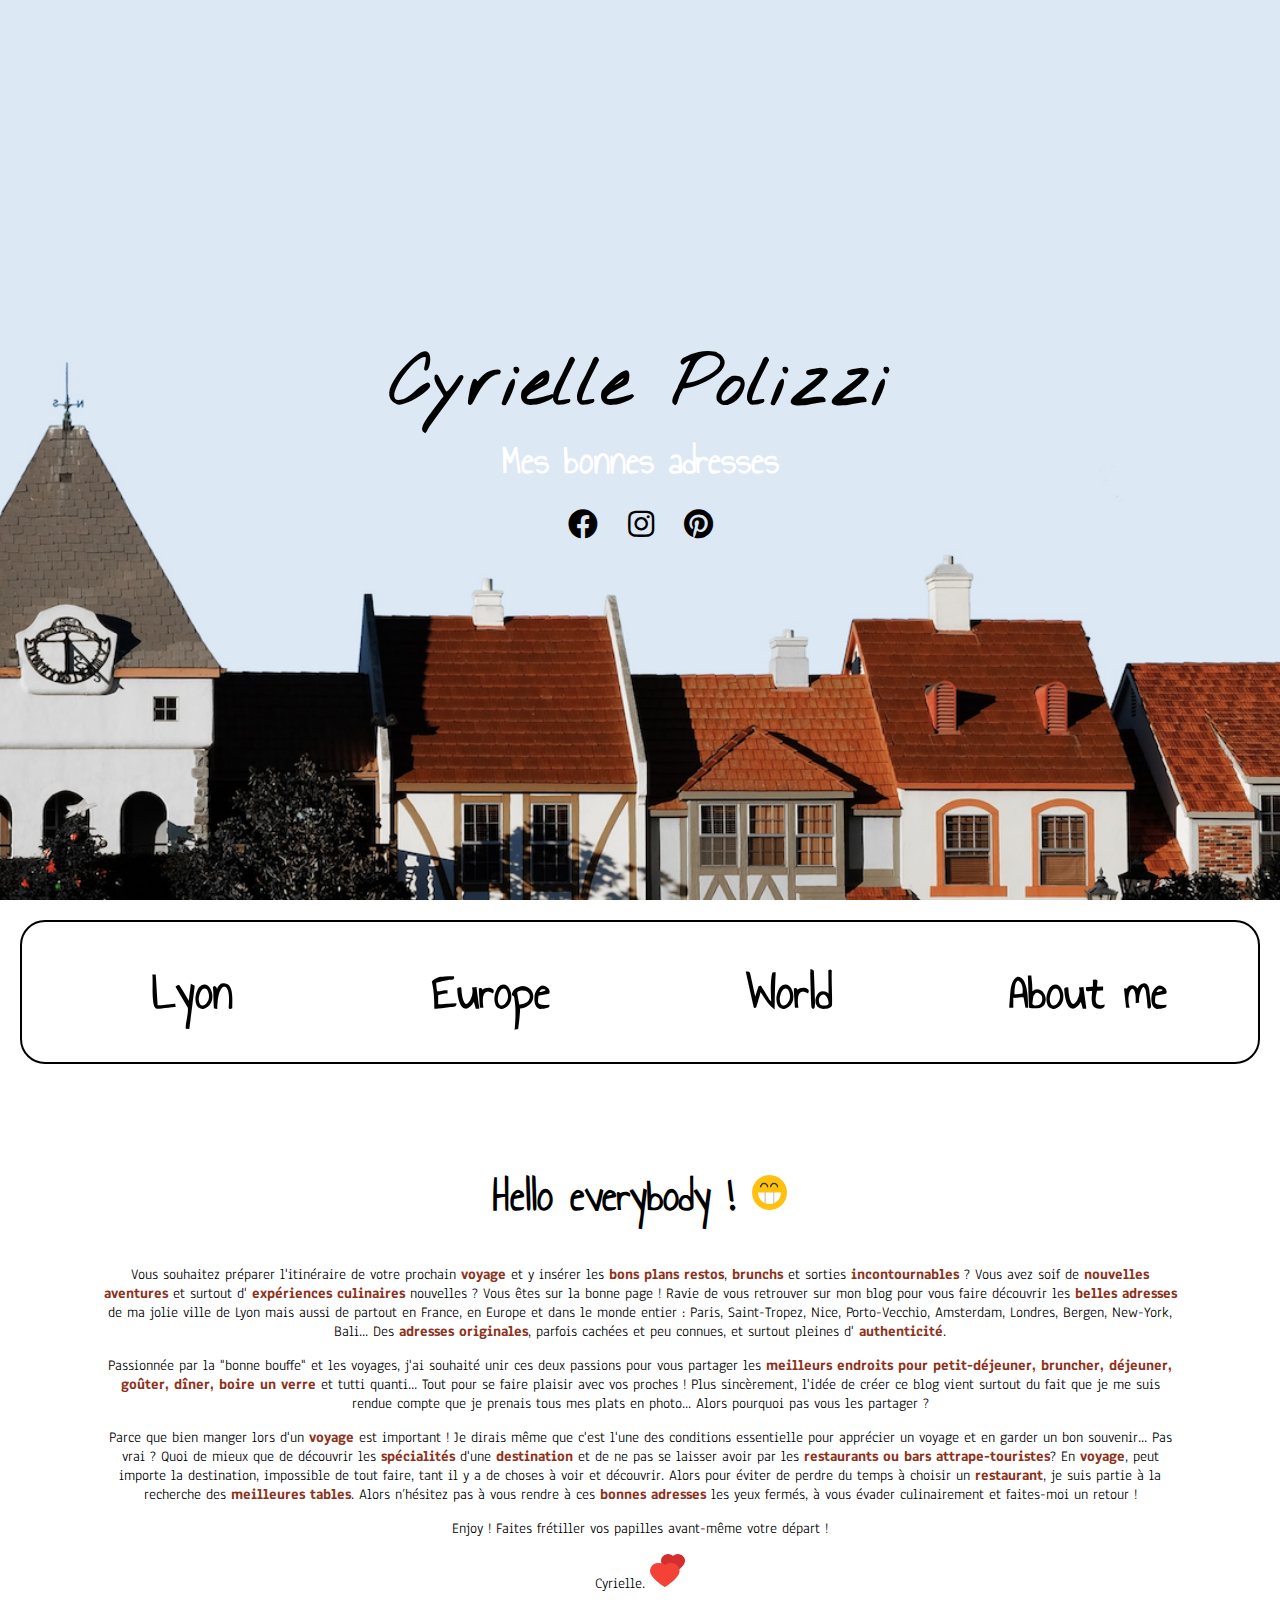
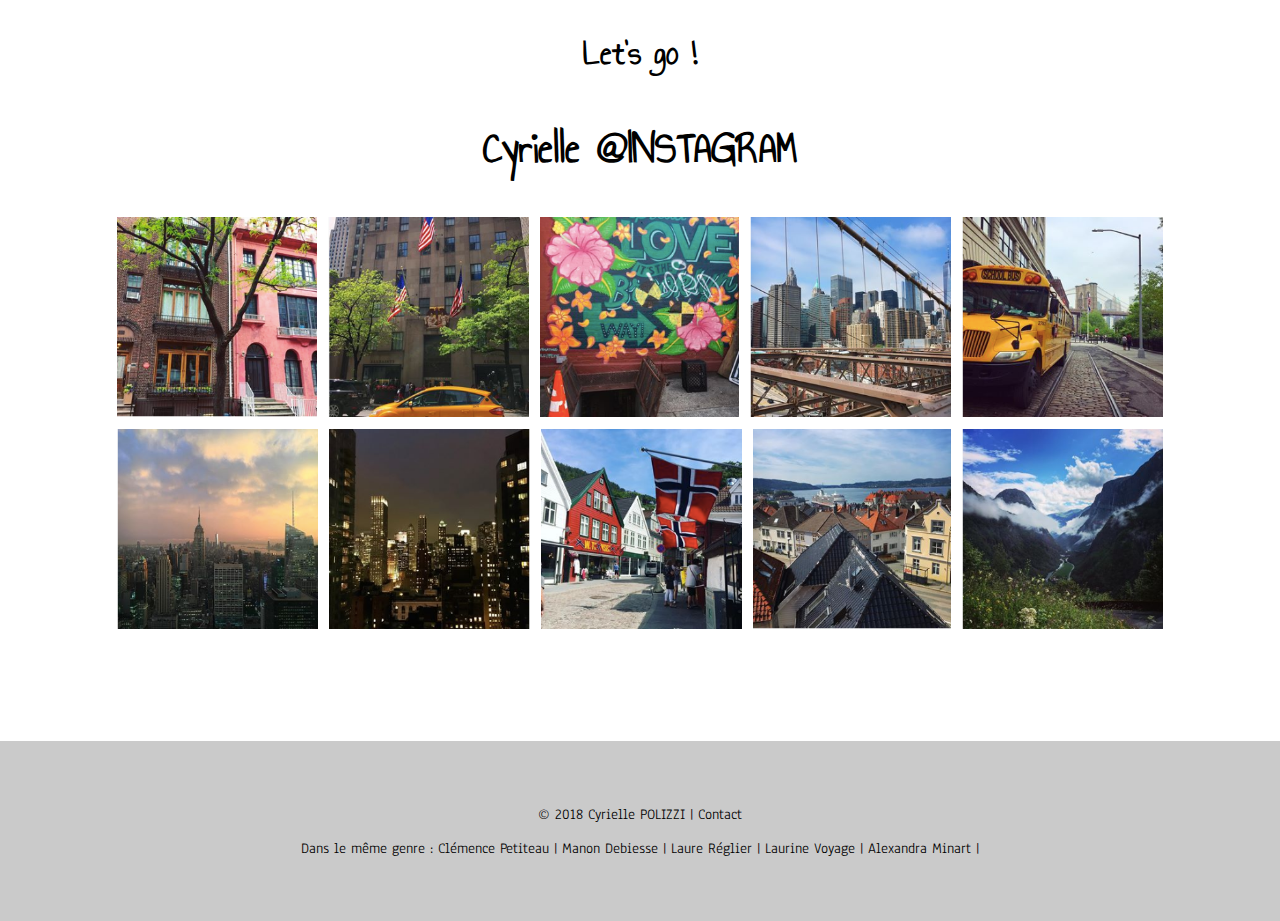
==== commit 44f3ccd7: "Add files via upload" ====
--- a/index.html
+++ b/index.html
@@ -19,7 +19,8 @@
         gtag('config', 'UA-120166343-1');
     </script>
 
-    <title> Cyrielle Polizzi - Mes bonnes adresses </title>
+    <title> Les bonnes adresses de Cyrielle Polizzi </title>
+    <meta name="description" content="Cyrielle Polizzi, jeune étudiante lyonnaise, vous propose des adresses et bons plans à Lyon et de partout en France, en Europe et dans le monde entier"
 
 </head>
 
--- a/index.css
+++ b/index.css
@@ -214,5 +214,4 @@
 
 b {
     color: rgb(141, 50, 27); 
-    font-size: 17px; 
 }